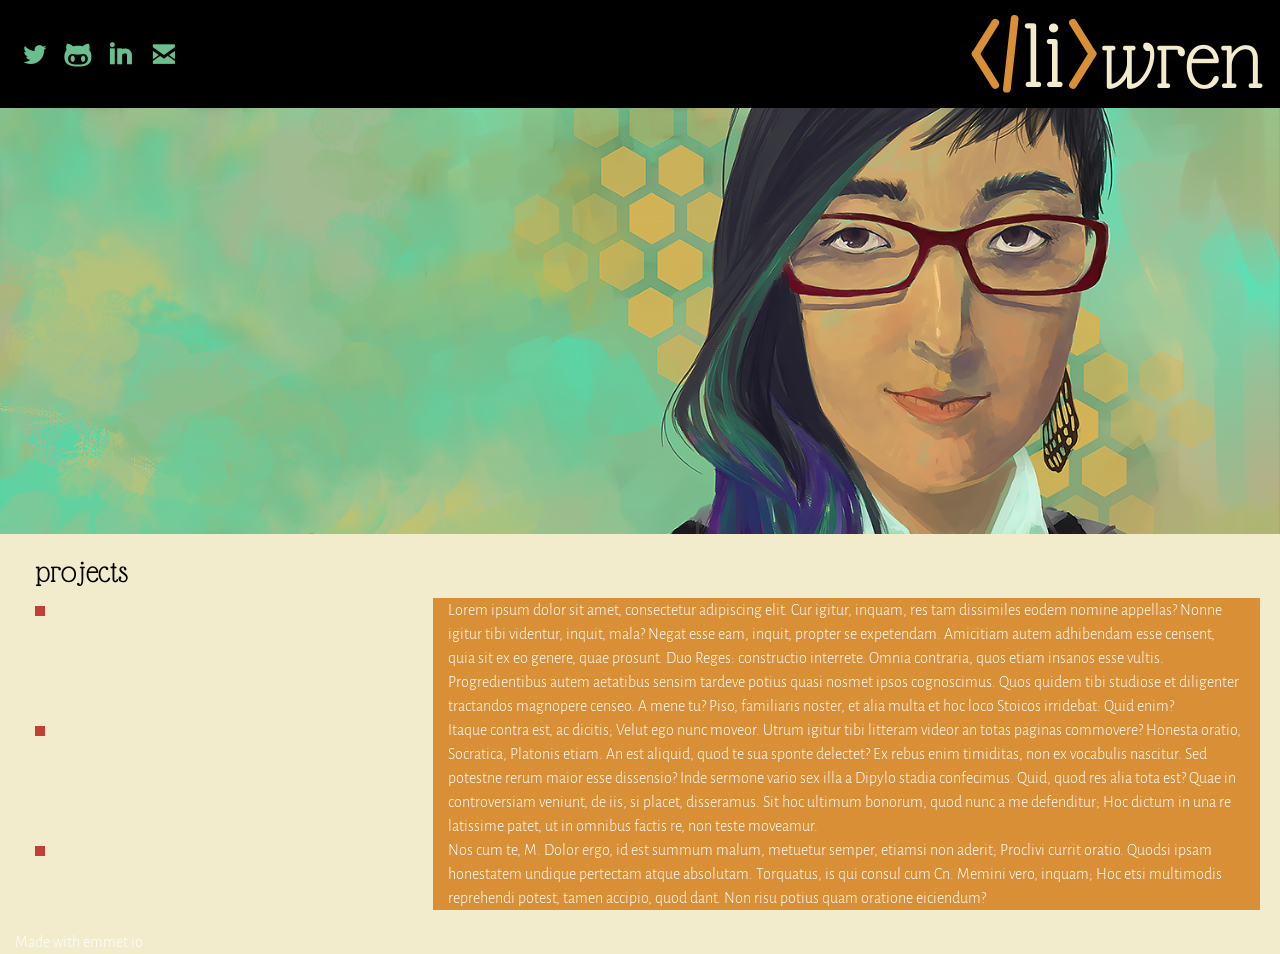
==== src/index.html @ f39a9ff0 "trying http/https fix" ====
<!DOCTYPE html>
<svg class="defs-only" xmlns="http://www.w3.org/2000/svg">
  <symbol id="svg-logo" width="170" height="100" xmlns="http://www.w3.org/2000/svg">
    <g class="logo-bracket bracket-left">
      <line x1="35" x2="10" y1="10" y2="50" />
      <line x1="10" x2="35" y1="50" y2="90" />
    </g>
      <line x1="60" x2="50" y1="5" y2="95" />
      <text x="70" y="93">li</text>
    <g class="logo-bracket bracket-right" x="20">
      <line x1="135" x2="160" y1="10" y2="50" />
      <line x1="160" x2="135" y1="50" y2="90" />
    </g>
  </symbol>
  <symbol id="svg-text" width="240" height="100">
    <text x="0" y="93">wren</text>
  </symbol>
</svg>

<html lang="en">
<head>
  <meta charset="UTF-8">
  <meta name="viewport" content="width=device-width, initial-scale=1.0">
  <meta http-equiv="X-UA-Compatible" content="ie=edge">
  <link rel="icon" type="image/png" href="./assets/favicon32.png" />
  <link href='//fonts.googleapis.com/css?family=Alegreya+Sans:300|Crushed|Glass+Antiqua' rel='stylesheet' type='text/css'>
  <link rel="stylesheet" href="//d1azc1qln24ryf.cloudfront.net/114779/Socicon/style-cf.css?c2sn1i">
  <link rel="stylesheet" href="assets/bootstrap/css/bootstrap.min.css">
  <link rel="stylesheet" href="assets/css/main.css">
  <link rel="stylesheet" href="assets/font/monosocialiconsfont.css">
  <title>Portfolio</title>
</head>
<body class="container-fluid">
  <header class="row d-flex flex-row-reverse align-items-center">
    <div class="logo col-3 col-sm-4 d-flex justify-content-end align-items-baseline">
      <svg viewBox="0 0 170 100" class="col-sm-4">
        <use xlink:href="#svg-logo">
      </svg>
      <svg viewBox="0 0 240 100" class="col-sm-5 hidden-xs-down">
        <use xlink:href="#svg-text">
      </svg>
    </div>
    <div class="interaction-icons col-9 col-sm-8">
      <span class="symbol"><a href="http://twitter.com/wrenishly">twitterbird</a></span>
      <span class="symbol"><a href="http://github.com/endlist">githubalt</a></span>
      <span class="symbol"><a href="https://www.linkedin.com/in/endlist">linkedin</a></span>
      <span class="symbol"><a href="mailto:self&#64;endlist&#46;io">email</a></span>
    </div>
    <picture>
      <source
        media="(min-width: 720px)"
        srcset="assets/portrait.png"
        />
      <img src="assets/20170305-twitter-header.png" class="img-fluid" alt="">
    </picture>
  </header>
  <section class="content">
    <h2 class="text-lowercase">Projects</h2>
    <article class="project row">
      <picture class="col">
        <img src="https://unsplash.it/300/200?image=977" class="img-fluid" alt="">
      </picture>
      <div class="col-8">
        <title>
          <h3>Appify</h3>
        </title>
        <caption>Lorem ipsum dolor sit amet, consectetur adipiscing elit. Cur igitur, inquam, res tam dissimiles eodem nomine appellas? Nonne igitur tibi videntur, inquit, mala? Negat esse eam, inquit, propter se expetendam. Amicitiam autem adhibendam esse censent, quia sit ex eo genere, quae prosunt. Duo Reges: constructio interrete. Omnia contraria, quos etiam insanos esse vultis. Progredientibus autem aetatibus sensim tardeve potius quasi nosmet ipsos cognoscimus. Quos quidem tibi studiose et diligenter tractandos magnopere censeo. A mene tu? Piso, familiaris noster, et alia multa et hoc loco Stoicos irridebat: Quid enim?</caption>
      </col>
    </article>
    <article class="project row">
      <picture class="col">
        <img src="https://unsplash.it/300/200?image=998" class="img-fluid" alt="">
      </picture>
      <div class="col-8">
        <title>
          <h3>Sunflower</h3>
        </title>
        <caption>Itaque contra est, ac dicitis; Velut ego nunc moveor. Utrum igitur tibi litteram videor an totas paginas commovere? Honesta oratio, Socratica, Platonis etiam. An est aliquid, quod te sua sponte delectet? Ex rebus enim timiditas, non ex vocabulis nascitur. Sed potestne rerum maior esse dissensio? Inde sermone vario sex illa a Dipylo stadia confecimus. Quid, quod res alia tota est? Quae in controversiam veniunt, de iis, si placet, disseramus. Sit hoc ultimum bonorum, quod nunc a me defenditur; Hoc dictum in una re latissime patet, ut in omnibus factis re, non teste moveamur.</caption>
      </div>
    </article>
    <article class="project row">
      <picture class="col">
        <img src="https://unsplash.it/300/200?image=1053" class="img-fluid" alt="">
      </picture>
      <div class="col-8">
        <title>
          <h3>Bokeh</h3>
        </title>
        <caption>Nos cum te, M. Dolor ergo, id est summum malum, metuetur semper, etiamsi non aderit; Proclivi currit oratio. Quodsi ipsam honestatem undique pertectam atque absolutam. Torquatus, is qui consul cum Cn. Memini vero, inquam; Hoc etsi multimodis reprehendi potest, tamen accipio, quod dant. Non risu potius quam oratione eiciendum?</caption>
      </div>
    </article>
  </section>
  <footer>Made with emmet.io</footer>
</body>
</html>
---- src/assets/css/main.css ----
.symbol {
  font-size:3em;
}

body {
  font-family: 'Alegreya Sans', sans-serif;
  font-weight: 300;
  background: #F2ECCD;
  color: #fff;
}
h1,h2,h3,h4,h5 {
  color: #000;
  font-family: 'Glass Antiqua', cursive;
}
header {
  background: #000;
}
.logo {
  /* background: #BF4135; */
  padding: 15px;
}
.logo svg {
  padding: 0;
}

col:last-of-type,
col-*:last-of-type {
  padding-right: 0;
}

a {
  text-decoration: none;
  color: #69BF8E;
  cursor: pointer;
}
a:active {
  text-decoration: none;
}
a:focus {
  text-decoration: none;
}
a:visited {
  text-decoration: none;
}
a:hover {
  text-decoration: none;
}

.content {
  padding: 20px;
}

.project div {
  background: #d88f36;
}

.project img {
  border: 5px solid #BF4135;
}

/* LOGO */
svg {
  max-height: 100%;
  height: 100%;
  width: 100%;
  max-width: 100%;
}
svg.defs-only {
  display: block;
  position: absolute;
  height: 0;
  width: 0;
  margin: 0;
  padding: 0;
  border: none;
  overflow: hidden;
}
line {
  stroke: #D88F36;
  stroke-width: 10;
  stroke-linecap: round;
}
/* .logo-bracket line { */
/*   stroke-opacity: .5; */
/* } */
text {
  font-size: 8em;
  font-family: 'Glass Antiqua', sans-serif;
  fill: #F2ECCD;
}
/* END LOGO */
---- src/assets/font/monosocialiconsfont.css ----
@font-face {
    font-family: 'Mono Social Icons Font';
    src: url('MonoSocialIconsFont-1.10.eot');
    src: url('MonoSocialIconsFont-1.10.eot?#iefix') format('embedded-opentype'),
         url('MonoSocialIconsFont-1.10.woff') format('woff'),
         url('MonoSocialIconsFont-1.10.ttf') format('truetype'),
         url('MonoSocialIconsFont-1.10.svg#MonoSocialIconsFont') format('svg');
    src: url('MonoSocialIconsFont-1.10.ttf') format('truetype');
    font-weight: normal;
    font-style: normal;
}

.symbol, a.symbol:before {
    font-family: 'Mono Social Icons Font';
    -webkit-text-rendering: optimizeLegibility;
    -moz-text-rendering: optimizeLegibility;
    -ms-text-rendering: optimizeLegibility;
    -o-text-rendering: optimizeLegibility;
    text-rendering: optimizeLegibility;
    -webkit-font-smoothing: antialiased;
    -moz-font-smoothing: antialiased;
    -ms-font-smoothing: antialiased;
    -o-font-smoothing: antialiased;
    font-smoothing: antialiased;
}

a.symbol:before {
    content: attr(title);
    margin-right: 0.3em;
    font-size: 130%;
}

a.symbol {
    background: #9f9f9f;
    padding: 7px 5px 3px 5px;
    color: white;
    text-decoration: none;
}
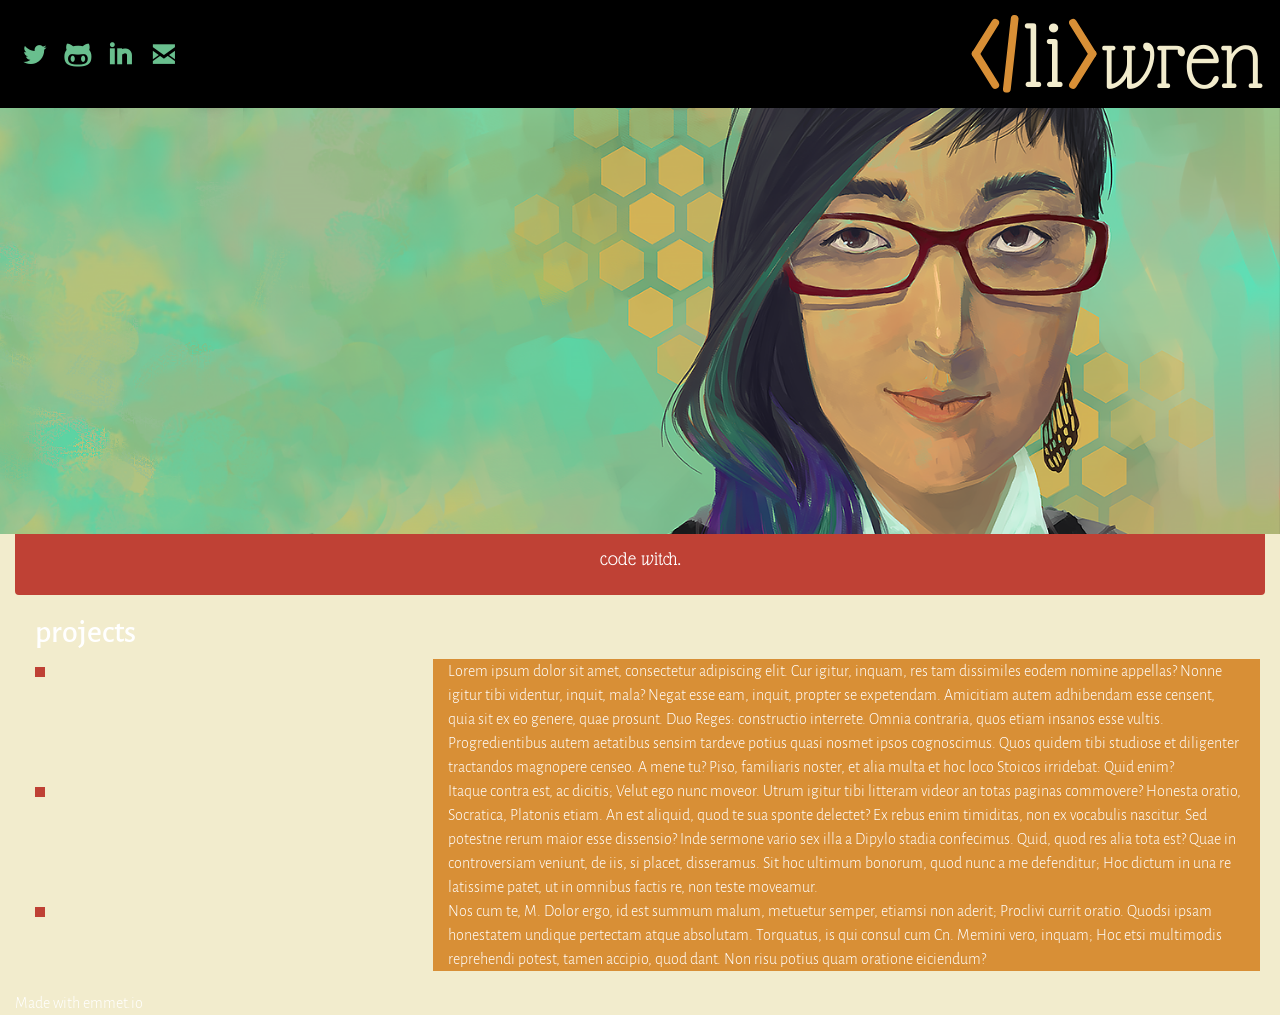
==== commit 5e228dca: "update header image for more browser support; adding subheader" ====
--- a/src/index.html
+++ b/src/index.html
@@ -22,12 +22,11 @@
   <meta charset="UTF-8">
   <meta name="viewport" content="width=device-width, initial-scale=1.0">
   <meta http-equiv="X-UA-Compatible" content="ie=edge">
-  <link rel="icon" type="image/png" href="./assets/favicon32.png" />
-  <link href='//fonts.googleapis.com/css?family=Alegreya+Sans:300|Crushed|Glass+Antiqua' rel='stylesheet' type='text/css'>
-  <link rel="stylesheet" href="//d1azc1qln24ryf.cloudfront.net/114779/Socicon/style-cf.css?c2sn1i">
+  <link rel="icon" type="image/png" href="assets/favicon32.png" />
+  <link href='https://fonts.googleapis.com/css?family=Alegreya+Sans:300|Crushed|Glass+Antiqua' rel='stylesheet' type='text/css'>
+  <link rel="stylesheet" href="assets/font/monosocialiconsfont.css">
   <link rel="stylesheet" href="assets/bootstrap/css/bootstrap.min.css">
   <link rel="stylesheet" href="assets/css/main.css">
-  <link rel="stylesheet" href="assets/font/monosocialiconsfont.css">
   <title>Portfolio</title>
 </head>
 <body class="container-fluid">
@@ -48,12 +47,19 @@
     </div>
     <picture>
       <source
+        media="(min-width: 1290px)"
+        srcset="assets/portrait.png"
+        />
+      <source
         media="(min-width: 720px)"
-        srcset="assets/portrait.png"
+        srcset="assets/portrait720.png"
         />
       <img src="assets/20170305-twitter-header.png" class="img-fluid" alt="">
     </picture>
   </header>
+  <section class="intro text-center rounded-bottom">
+    <p class="font-glass-antiqua">code witch.</p>
+  </section>
   <section class="content">
     <h2 class="text-lowercase">Projects</h2>
     <article class="project row">
--- a/src/assets/css/main.css
+++ b/src/assets/css/main.css
@@ -1,31 +1,14 @@
-.symbol {
-  font-size:3em;
-}
-
 body {
   font-family: 'Alegreya Sans', sans-serif;
   font-weight: 300;
   background: #F2ECCD;
   color: #fff;
 }
-h1,h2,h3,h4,h5 {
+h3 {
   color: #000;
+}
+.font-glass-antiqua {
   font-family: 'Glass Antiqua', cursive;
-}
-header {
-  background: #000;
-}
-.logo {
-  /* background: #BF4135; */
-  padding: 15px;
-}
-.logo svg {
-  padding: 0;
-}
-
-col:last-of-type,
-col-*:last-of-type {
-  padding-right: 0;
 }
 
 a {
@@ -37,13 +20,38 @@
   text-decoration: none;
 }
 a:focus {
+  color: #BF4135;
   text-decoration: none;
 }
 a:visited {
   text-decoration: none;
 }
 a:hover {
+  color: #BF4135;
   text-decoration: none;
+}
+
+.symbol {
+  font-size:3em;
+}
+
+header
+{
+  background: #000;
+}
+
+.logo {
+  /* background: #BF4135; */
+  padding: 15px;
+}
+.logo svg {
+  padding: 0;
+}
+
+.intro {
+  background: #bf4135;
+  padding: 10px 10px 5px;
+  font-size: 1.25em;
 }
 
 .content {
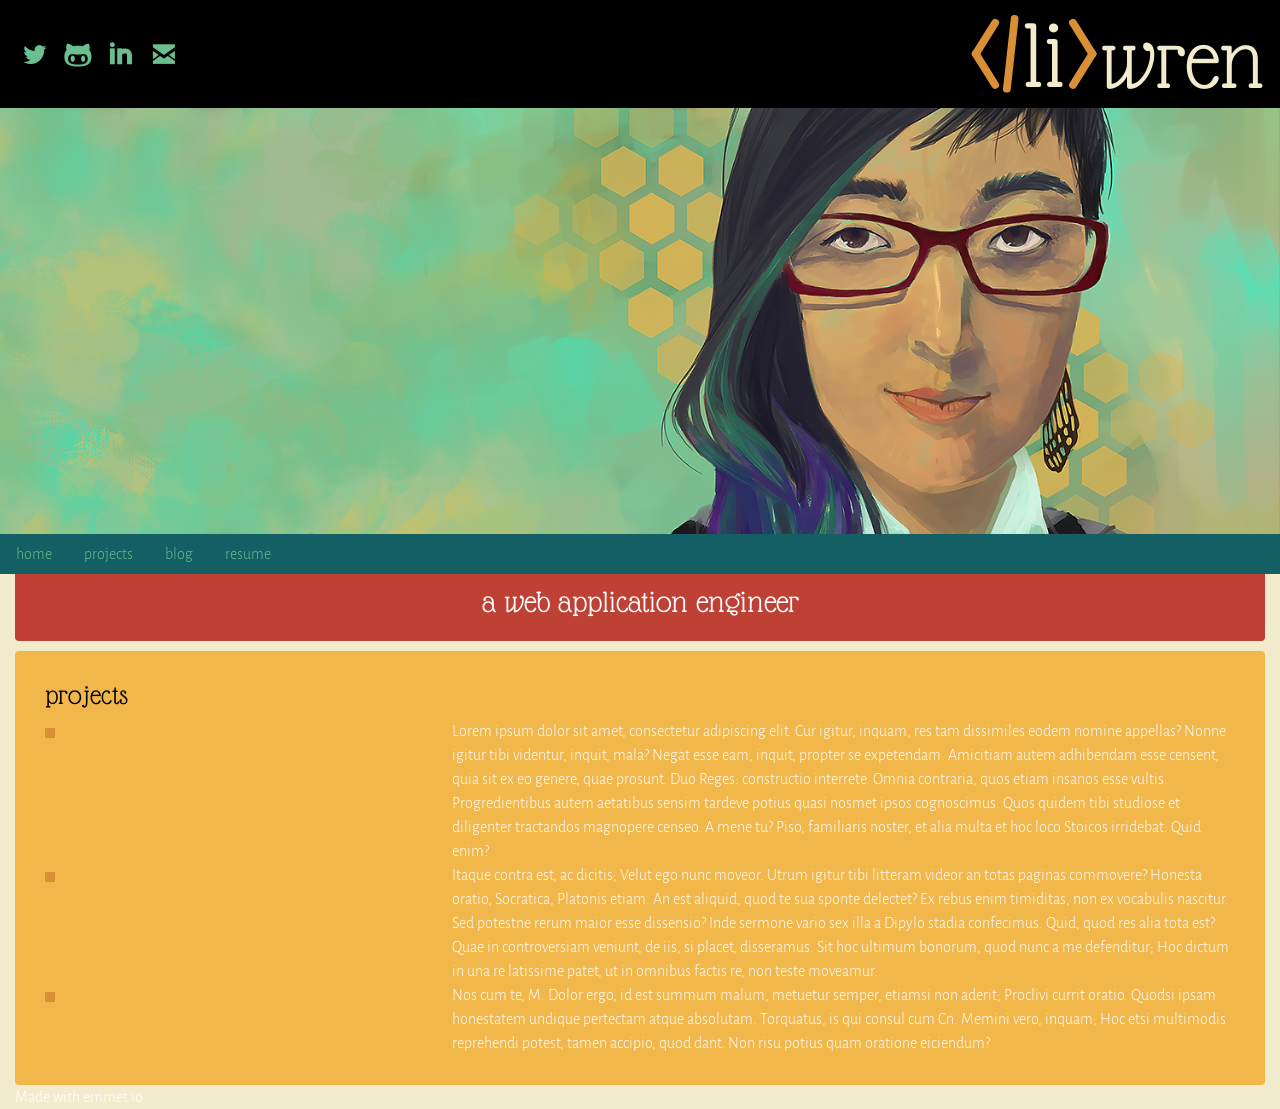
==== commit 4fb3bd5b: "add navbar, color adjustments" ====
--- a/src/index.html
+++ b/src/index.html
@@ -57,11 +57,19 @@
       <img src="assets/20170305-twitter-header.png" class="img-fluid" alt="">
     </picture>
   </header>
+  <nav class="row nav">
+        <a href="#" class="nav-link active">home</a>
+        <a href="#projects" class="nav-link">projects</a>
+        <a href="/blog" class="nav-link">blog</a>
+        <a href="/resume" class="nav-link">resume</a>
+  </nav>
   <section class="intro text-center rounded-bottom">
-    <p class="font-glass-antiqua">code witch.</p>
+    <h2 class="font-glass-antiqua text-lowercase">A Web Application Engineer</h2>
+    <p></p>
   </section>
-  <section class="content">
-    <h2 class="text-lowercase">Projects</h2>
+  <section class="content rounded">
+    <a name="projects"></a>
+    <h3 class="font-glass-antiqua text-lowercase">Projects</h3>
     <article class="project row">
       <picture class="col">
         <img src="https://unsplash.it/300/200?image=977" class="img-fluid" alt="">
--- a/src/assets/css/main.css
+++ b/src/assets/css/main.css
@@ -40,6 +40,10 @@
   background: #000;
 }
 
+nav {
+  background: #135f64;
+}
+
 .logo {
   /* background: #BF4135; */
   padding: 15px;
@@ -51,19 +55,16 @@
 .intro {
   background: #bf4135;
   padding: 10px 10px 5px;
-  font-size: 1.25em;
 }
 
 .content {
-  padding: 20px;
-}
-
-.project div {
-  background: #d88f36;
+  margin-top: 10px;
+  padding: 30px;
+  background: #F2B74B;
 }
 
 .project img {
-  border: 5px solid #BF4135;
+  border: 5px solid #D88F36;
 }
 
 /* LOGO */
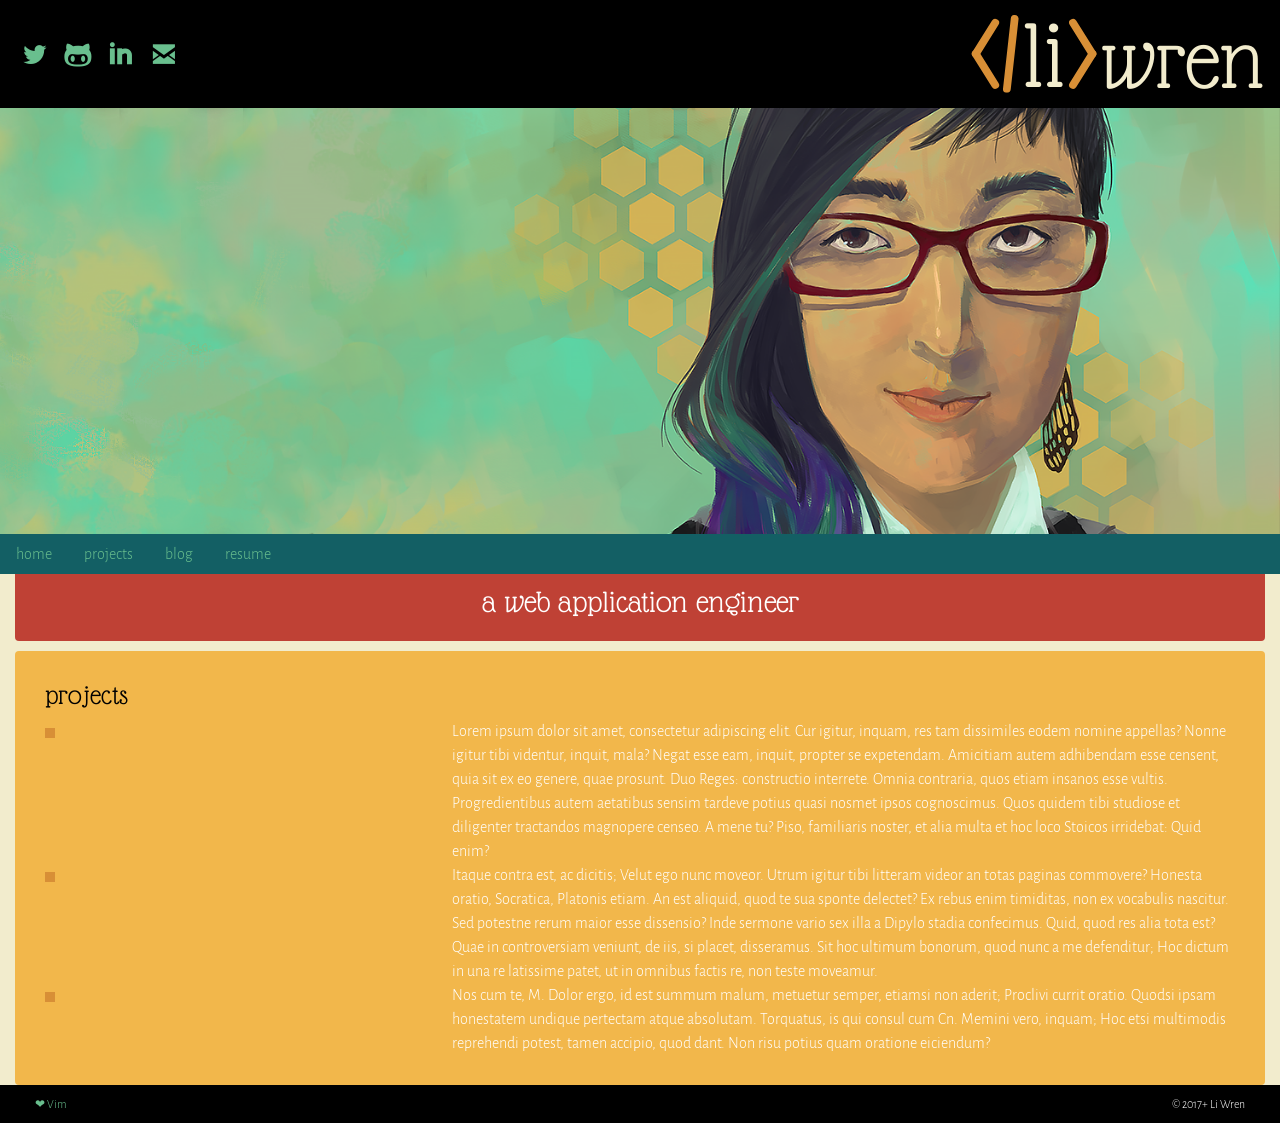
==== commit 9197013a: "sticky nav; footer" ====
--- a/src/index.html
+++ b/src/index.html
@@ -57,7 +57,7 @@
       <img src="assets/20170305-twitter-header.png" class="img-fluid" alt="">
     </picture>
   </header>
-  <nav class="row nav">
+  <nav class="row nav sticky-top">
         <a href="#" class="nav-link active">home</a>
         <a href="#projects" class="nav-link">projects</a>
         <a href="/blog" class="nav-link">blog</a>
@@ -104,6 +104,9 @@
       </div>
     </article>
   </section>
-  <footer>Made with emmet.io</footer>
+  <footer class="row">
+    <span class="col-8"><a href="http://www.vim.org/">&#10084; Vim</a></span>
+    <span class="col-4 text-right">&copy; 2017+ Li Wren</span>
+  </footer>
 </body>
 </html>
--- a/src/assets/css/main.css
+++ b/src/assets/css/main.css
@@ -35,9 +35,15 @@
   font-size:3em;
 }
 
-header
+header,
+footer
 {
   background: #000;
+}
+
+footer {
+  padding: 10px 20px;
+  font-size: .75em;
 }
 
 nav {
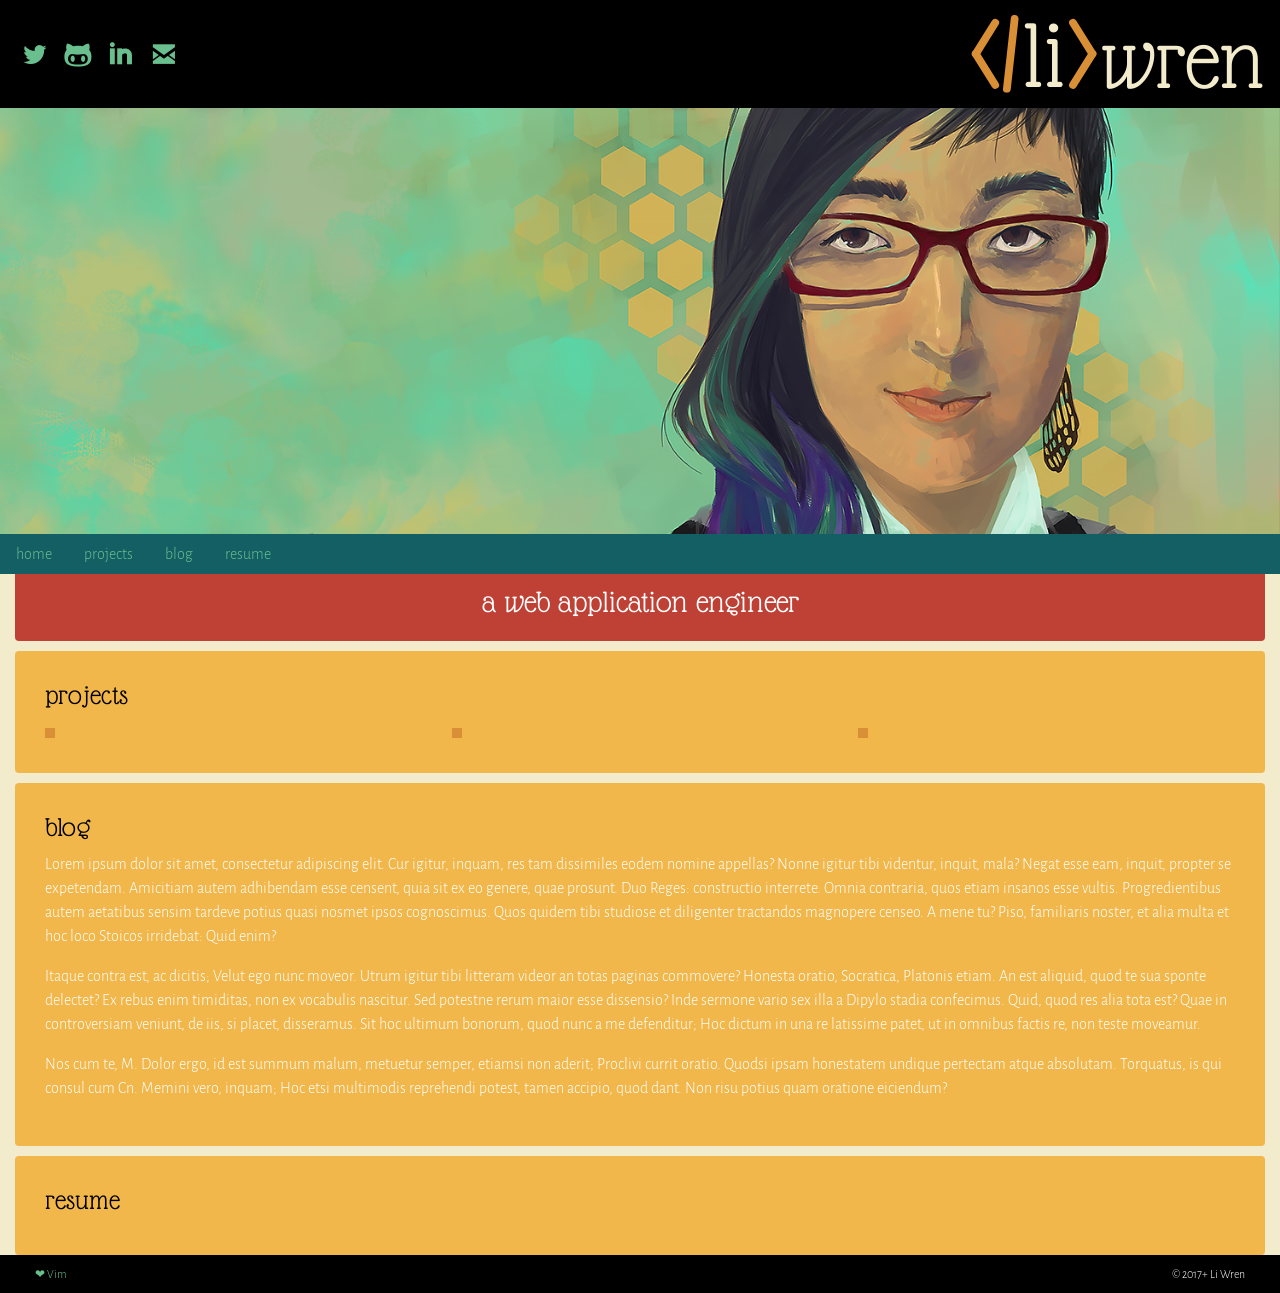
==== commit 5dc83733: "additional sections" ====
--- a/src/index.html
+++ b/src/index.html
@@ -27,7 +27,7 @@
   <link rel="stylesheet" href="assets/font/monosocialiconsfont.css">
   <link rel="stylesheet" href="assets/bootstrap/css/bootstrap.min.css">
   <link rel="stylesheet" href="assets/css/main.css">
-  <title>Portfolio</title>
+  <title>Li Wren » Web App Engineer</title>
 </head>
 <body class="container-fluid">
   <header class="row d-flex flex-row-reverse align-items-center">
@@ -60,49 +60,44 @@
   <nav class="row nav sticky-top">
         <a href="#" class="nav-link active">home</a>
         <a href="#projects" class="nav-link">projects</a>
-        <a href="/blog" class="nav-link">blog</a>
-        <a href="/resume" class="nav-link">resume</a>
+        <a href="#blog" class="nav-link">blog</a>
+        <a href="#resume" class="nav-link">resume</a>
   </nav>
   <section class="intro text-center rounded-bottom">
     <h2 class="font-glass-antiqua text-lowercase">A Web Application Engineer</h2>
     <p></p>
   </section>
-  <section class="content rounded">
+  <section class="projects rounded">
     <a name="projects"></a>
     <h3 class="font-glass-antiqua text-lowercase">Projects</h3>
-    <article class="project row">
-      <picture class="col">
-        <img src="https://unsplash.it/300/200?image=977" class="img-fluid" alt="">
-      </picture>
-      <div class="col-8">
-        <title>
-          <h3>Appify</h3>
-        </title>
-        <caption>Lorem ipsum dolor sit amet, consectetur adipiscing elit. Cur igitur, inquam, res tam dissimiles eodem nomine appellas? Nonne igitur tibi videntur, inquit, mala? Negat esse eam, inquit, propter se expetendam. Amicitiam autem adhibendam esse censent, quia sit ex eo genere, quae prosunt. Duo Reges: constructio interrete. Omnia contraria, quos etiam insanos esse vultis. Progredientibus autem aetatibus sensim tardeve potius quasi nosmet ipsos cognoscimus. Quos quidem tibi studiose et diligenter tractandos magnopere censeo. A mene tu? Piso, familiaris noster, et alia multa et hoc loco Stoicos irridebat: Quid enim?</caption>
-      </col>
-    </article>
-    <article class="project row">
-      <picture class="col">
-        <img src="https://unsplash.it/300/200?image=998" class="img-fluid" alt="">
-      </picture>
-      <div class="col-8">
-        <title>
-          <h3>Sunflower</h3>
-        </title>
-        <caption>Itaque contra est, ac dicitis; Velut ego nunc moveor. Utrum igitur tibi litteram videor an totas paginas commovere? Honesta oratio, Socratica, Platonis etiam. An est aliquid, quod te sua sponte delectet? Ex rebus enim timiditas, non ex vocabulis nascitur. Sed potestne rerum maior esse dissensio? Inde sermone vario sex illa a Dipylo stadia confecimus. Quid, quod res alia tota est? Quae in controversiam veniunt, de iis, si placet, disseramus. Sit hoc ultimum bonorum, quod nunc a me defenditur; Hoc dictum in una re latissime patet, ut in omnibus factis re, non teste moveamur.</caption>
-      </div>
-    </article>
-    <article class="project row">
-      <picture class="col">
-        <img src="https://unsplash.it/300/200?image=1053" class="img-fluid" alt="">
-      </picture>
-      <div class="col-8">
-        <title>
-          <h3>Bokeh</h3>
-        </title>
-        <caption>Nos cum te, M. Dolor ergo, id est summum malum, metuetur semper, etiamsi non aderit; Proclivi currit oratio. Quodsi ipsam honestatem undique pertectam atque absolutam. Torquatus, is qui consul cum Cn. Memini vero, inquam; Hoc etsi multimodis reprehendi potest, tamen accipio, quod dant. Non risu potius quam oratione eiciendum?</caption>
-      </div>
-    </article>
+    <div class="row">
+      <article class="project col-4">
+        <picture>
+          <img src="https://unsplash.it/300/200?image=977" class="img-fluid" alt="">
+        </picture>
+      </article>
+      <article class="project col-4">
+        <picture>
+          <img src="https://unsplash.it/300/200?image=998" class="img-fluid" alt="">
+        </picture>
+      </article>
+      <article class="project col-4">
+        <picture>
+          <img src="https://unsplash.it/300/200?image=1053" class="img-fluid" alt="">
+        </picture>
+      </article>
+    </div>
+  </section>
+  <section class="blog rounded">
+    <a name="blog"></a>
+    <h3 class="font-glass-antiqua text-lowercase">Blog</h3>
+        <p>Lorem ipsum dolor sit amet, consectetur adipiscing elit. Cur igitur, inquam, res tam dissimiles eodem nomine appellas? Nonne igitur tibi videntur, inquit, mala? Negat esse eam, inquit, propter se expetendam. Amicitiam autem adhibendam esse censent, quia sit ex eo genere, quae prosunt. Duo Reges: constructio interrete. Omnia contraria, quos etiam insanos esse vultis. Progredientibus autem aetatibus sensim tardeve potius quasi nosmet ipsos cognoscimus. Quos quidem tibi studiose et diligenter tractandos magnopere censeo. A mene tu? Piso, familiaris noster, et alia multa et hoc loco Stoicos irridebat: Quid enim?</p>
+        <p>Itaque contra est, ac dicitis; Velut ego nunc moveor. Utrum igitur tibi litteram videor an totas paginas commovere? Honesta oratio, Socratica, Platonis etiam. An est aliquid, quod te sua sponte delectet? Ex rebus enim timiditas, non ex vocabulis nascitur. Sed potestne rerum maior esse dissensio? Inde sermone vario sex illa a Dipylo stadia confecimus. Quid, quod res alia tota est? Quae in controversiam veniunt, de iis, si placet, disseramus. Sit hoc ultimum bonorum, quod nunc a me defenditur; Hoc dictum in una re latissime patet, ut in omnibus factis re, non teste moveamur.</p>
+        <p>Nos cum te, M. Dolor ergo, id est summum malum, metuetur semper, etiamsi non aderit; Proclivi currit oratio. Quodsi ipsam honestatem undique pertectam atque absolutam. Torquatus, is qui consul cum Cn. Memini vero, inquam; Hoc etsi multimodis reprehendi potest, tamen accipio, quod dant. Non risu potius quam oratione eiciendum?</p>
+  </section>
+  <section class="resume rounded">
+    <a name="resume"></a>
+    <h3 class="font-glass-antiqua text-lowercase">Resume</h3>
   </section>
   <footer class="row">
     <span class="col-8"><a href="http://www.vim.org/">&#10084; Vim</a></span>
--- a/src/assets/css/main.css
+++ b/src/assets/css/main.css
@@ -59,11 +59,12 @@
 }
 
 .intro {
+  margin-top: 0;
   background: #bf4135;
   padding: 10px 10px 5px;
 }
 
-.content {
+section {
   margin-top: 10px;
   padding: 30px;
   background: #F2B74B;
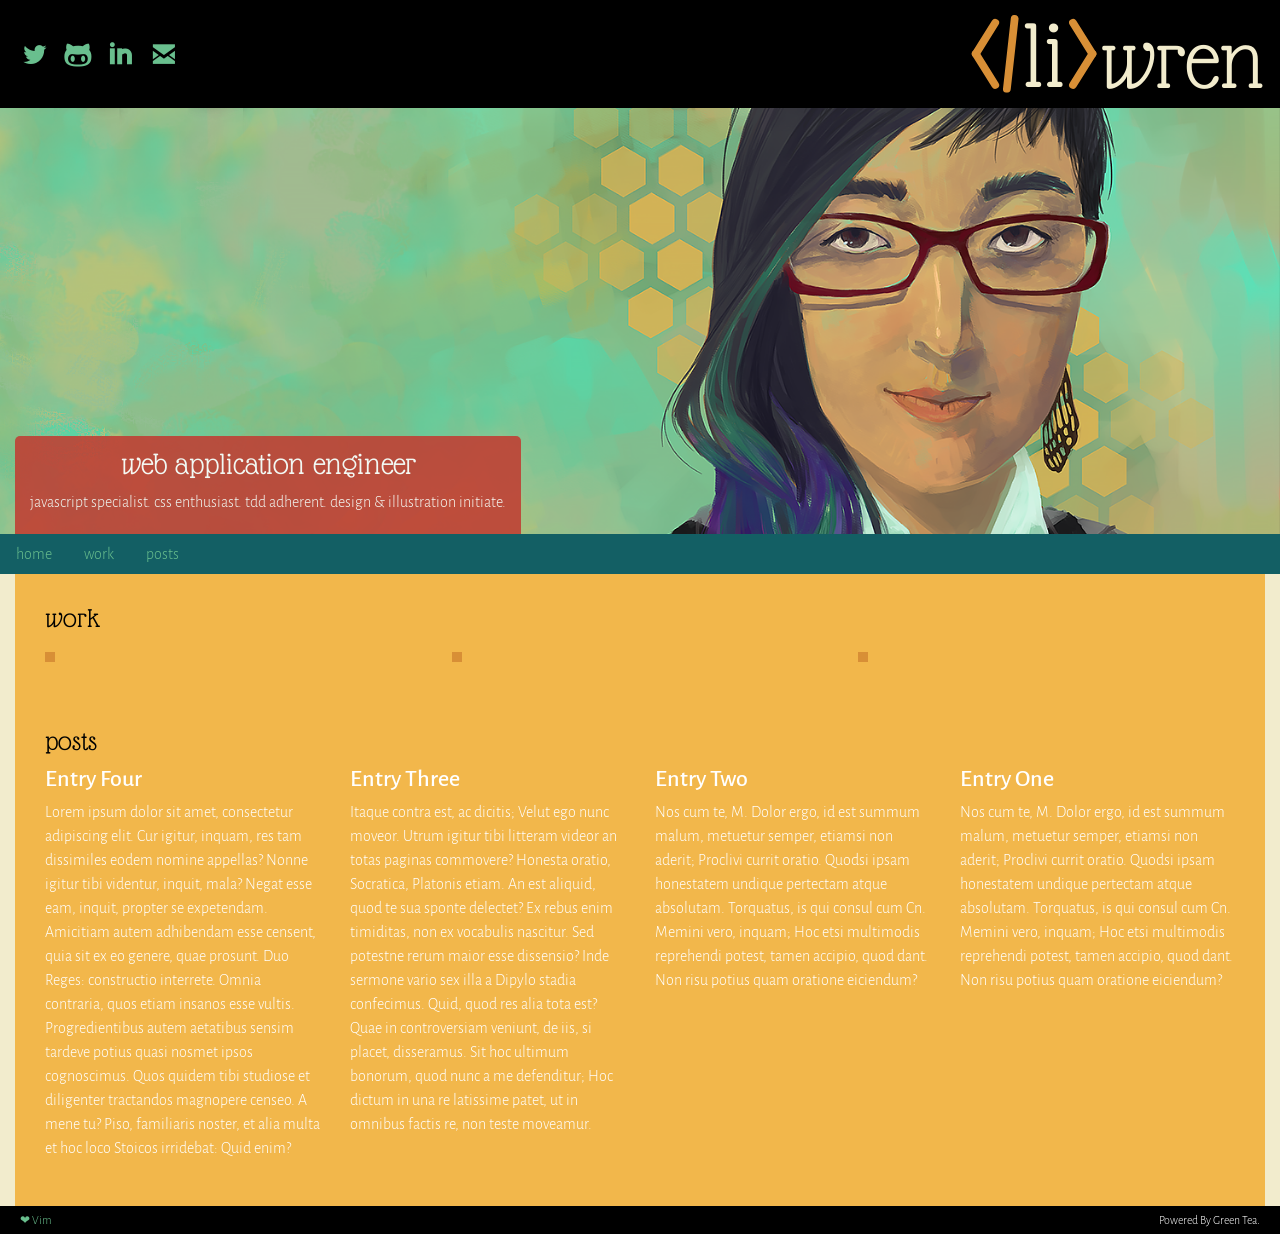
==== commit 64555fca: "adjust intro for responsive; fix project images for responsive; add dummy posts" ====
--- a/src/index.html
+++ b/src/index.html
@@ -59,49 +59,94 @@
   </header>
   <nav class="row nav sticky-top">
         <a href="#" class="nav-link active">home</a>
-        <a href="#projects" class="nav-link">projects</a>
-        <a href="#blog" class="nav-link">blog</a>
-        <a href="#resume" class="nav-link">resume</a>
+        <a href="#work" class="nav-link">work</a>
+        <a href="#posts" class="nav-link">posts</a>
   </nav>
   <section class="intro text-center rounded-bottom">
-    <h2 class="font-glass-antiqua text-lowercase">A Web Application Engineer</h2>
-    <p></p>
+    <h2 class="font-glass-antiqua text-lowercase">Web Application Engineer</h2>
+    <p class="text-lowercase">JavaScript Specialist.  CSS Enthusiast.  TDD Adherent.  Design & Illustration Initiate.</p>
   </section>
-  <section class="projects rounded">
-    <a name="projects"></a>
-    <h3 class="font-glass-antiqua text-lowercase">Projects</h3>
+
+  <a name="work"></a>
+  <section class="work">
+    <h3 class="font-glass-antiqua text-lowercase">Work</h3>
     <div class="row">
-      <article class="project col-4">
+      <article class="project col-sm-4">
         <picture>
-          <img src="https://unsplash.it/300/200?image=977" class="img-fluid" alt="">
+          <source
+            media="(min-width: 3000px)"
+            srcset="https://unsplash.it/1700/900?image=977"
+            />
+          <source
+            media="(min-width: 1500px)"
+            srcset="https://unsplash.it/1000/600?image=977"
+            />
+          <img src="https://unsplash.it/500/300?image=977" class="img-fluid" alt="">
         </picture>
       </article>
-      <article class="project col-4">
+      <article class="project col-sm-4">
         <picture>
-          <img src="https://unsplash.it/300/200?image=998" class="img-fluid" alt="">
+          <source
+            media="(min-width: 3000px)"
+            srcset="https://unsplash.it/1700/900?image=975"
+            />
+          <source
+            media="(min-width: 1500px)"
+            srcset="https://unsplash.it/1000/600?image=975"
+            />
+          <img src="https://unsplash.it/500/300?image=975" class="img-fluid" alt="">
         </picture>
       </article>
-      <article class="project col-4">
+      <article class="project col-sm-4">
         <picture>
-          <img src="https://unsplash.it/300/200?image=1053" class="img-fluid" alt="">
+          <source
+            media="(min-width: 3000px)"
+            srcset="https://unsplash.it/1700/900?image=976"
+            />
+          <source
+            media="(min-width: 1500px)"
+            srcset="https://unsplash.it/1000/600?image=976"
+            />
+          <img src="https://unsplash.it/500/300?image=976" class="img-fluid" alt="">
         </picture>
       </article>
     </div>
   </section>
-  <section class="blog rounded">
-    <a name="blog"></a>
-    <h3 class="font-glass-antiqua text-lowercase">Blog</h3>
-        <p>Lorem ipsum dolor sit amet, consectetur adipiscing elit. Cur igitur, inquam, res tam dissimiles eodem nomine appellas? Nonne igitur tibi videntur, inquit, mala? Negat esse eam, inquit, propter se expetendam. Amicitiam autem adhibendam esse censent, quia sit ex eo genere, quae prosunt. Duo Reges: constructio interrete. Omnia contraria, quos etiam insanos esse vultis. Progredientibus autem aetatibus sensim tardeve potius quasi nosmet ipsos cognoscimus. Quos quidem tibi studiose et diligenter tractandos magnopere censeo. A mene tu? Piso, familiaris noster, et alia multa et hoc loco Stoicos irridebat: Quid enim?</p>
-        <p>Itaque contra est, ac dicitis; Velut ego nunc moveor. Utrum igitur tibi litteram videor an totas paginas commovere? Honesta oratio, Socratica, Platonis etiam. An est aliquid, quod te sua sponte delectet? Ex rebus enim timiditas, non ex vocabulis nascitur. Sed potestne rerum maior esse dissensio? Inde sermone vario sex illa a Dipylo stadia confecimus. Quid, quod res alia tota est? Quae in controversiam veniunt, de iis, si placet, disseramus. Sit hoc ultimum bonorum, quod nunc a me defenditur; Hoc dictum in una re latissime patet, ut in omnibus factis re, non teste moveamur.</p>
-        <p>Nos cum te, M. Dolor ergo, id est summum malum, metuetur semper, etiamsi non aderit; Proclivi currit oratio. Quodsi ipsam honestatem undique pertectam atque absolutam. Torquatus, is qui consul cum Cn. Memini vero, inquam; Hoc etsi multimodis reprehendi potest, tamen accipio, quod dant. Non risu potius quam oratione eiciendum?</p>
+
+  <a name="posts"></a>
+  <section class="posts">
+    <h3 class="font-glass-antiqua text-lowercase">Posts</h3>
+    <div class="entries row">
+      <div class="entry col-md-3">
+        <h4>Entry Four</h4>
+        <div class="entry-content">
+          <p>Lorem ipsum dolor sit amet, consectetur adipiscing elit. Cur igitur, inquam, res tam dissimiles eodem nomine appellas? Nonne igitur tibi videntur, inquit, mala? Negat esse eam, inquit, propter se expetendam. Amicitiam autem adhibendam esse censent, quia sit ex eo genere, quae prosunt. Duo Reges: constructio interrete. Omnia contraria, quos etiam insanos esse vultis. Progredientibus autem aetatibus sensim tardeve potius quasi nosmet ipsos cognoscimus. Quos quidem tibi studiose et diligenter tractandos magnopere censeo. A mene tu? Piso, familiaris noster, et alia multa et hoc loco Stoicos irridebat: Quid enim?</p>
+        </div>
+      </div>
+      <div class="entry col-md-3">
+        <h4>Entry Three</h4>
+        <div class="entry-content">
+          <p>Itaque contra est, ac dicitis; Velut ego nunc moveor. Utrum igitur tibi litteram videor an totas paginas commovere? Honesta oratio, Socratica, Platonis etiam. An est aliquid, quod te sua sponte delectet? Ex rebus enim timiditas, non ex vocabulis nascitur. Sed potestne rerum maior esse dissensio? Inde sermone vario sex illa a Dipylo stadia confecimus. Quid, quod res alia tota est? Quae in controversiam veniunt, de iis, si placet, disseramus. Sit hoc ultimum bonorum, quod nunc a me defenditur; Hoc dictum in una re latissime patet, ut in omnibus factis re, non teste moveamur.</p>
+        </div>
+      </div>
+      <div class="entry col-md-3">
+        <h4>Entry Two</h4>
+        <div class="entry-content">
+          <p>Nos cum te, M. Dolor ergo, id est summum malum, metuetur semper, etiamsi non aderit; Proclivi currit oratio. Quodsi ipsam honestatem undique pertectam atque absolutam. Torquatus, is qui consul cum Cn. Memini vero, inquam; Hoc etsi multimodis reprehendi potest, tamen accipio, quod dant. Non risu potius quam oratione eiciendum?</p>
+        </div>
+      </div>
+      <div class="entry col-md-3">
+        <h4>Entry One</h4>
+        <div class="entry-content">
+          <p>Nos cum te, M. Dolor ergo, id est summum malum, metuetur semper, etiamsi non aderit; Proclivi currit oratio. Quodsi ipsam honestatem undique pertectam atque absolutam. Torquatus, is qui consul cum Cn. Memini vero, inquam; Hoc etsi multimodis reprehendi potest, tamen accipio, quod dant. Non risu potius quam oratione eiciendum?</p>
+        </div>
+      </div>
+    </div>
   </section>
-  <section class="resume rounded">
-    <a name="resume"></a>
-    <h3 class="font-glass-antiqua text-lowercase">Resume</h3>
-  </section>
+
   <footer class="row">
-    <span class="col-8"><a href="http://www.vim.org/">&#10084; Vim</a></span>
-    <span class="col-4 text-right">&copy; 2017+ Li Wren</span>
+    <span class="col-7"><a href="http://www.vim.org/">&#10084; Vim</a></span>
+    <span class="col-5 text-right text-capitalize">Powered by green tea.</span>
   </footer>
 </body>
 </html>
--- a/src/assets/css/main.css
+++ b/src/assets/css/main.css
@@ -42,7 +42,7 @@
 }
 
 footer {
-  padding: 10px 20px;
+  padding: 5px;
   font-size: .75em;
 }
 
@@ -58,20 +58,29 @@
   padding: 0;
 }
 
-.intro {
-  margin-top: 0;
-  background: #bf4135;
-  padding: 10px 10px 5px;
-}
-
 section {
-  margin-top: 10px;
   padding: 30px;
   background: #F2B74B;
 }
 
+.intro {
+  margin-top: 0;
+  margin-bottom: 10px;
+  background: #bf4135;
+  padding: 10px 15px 5px;
+}
+
 .project img {
   border: 5px solid #D88F36;
+}
+
+@media(min-width: 720px) {
+  .intro {
+    position: absolute;
+    margin-top: -138px;
+    border-radius: 5px 5px 0 0;
+    opacity: .9;
+  }
 }
 
 /* LOGO */
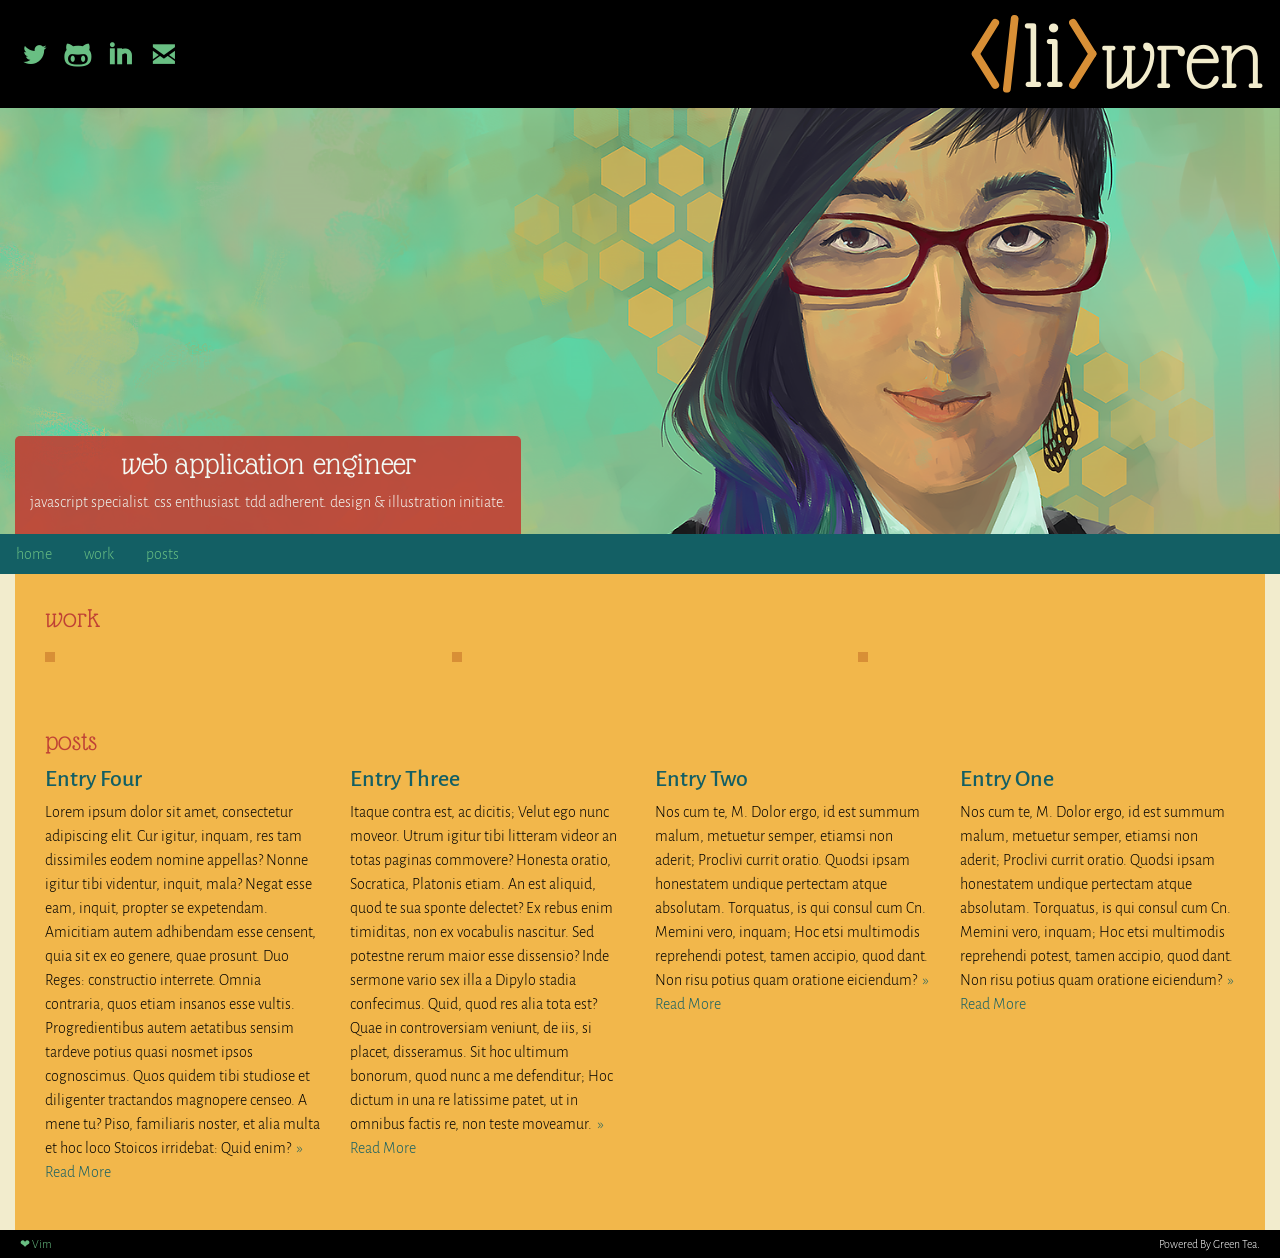
==== commit 6c13b8af: "color tweaks for links and entries" ====
--- a/src/index.html
+++ b/src/index.html
@@ -120,25 +120,25 @@
       <div class="entry col-md-3">
         <h4>Entry Four</h4>
         <div class="entry-content">
-          <p>Lorem ipsum dolor sit amet, consectetur adipiscing elit. Cur igitur, inquam, res tam dissimiles eodem nomine appellas? Nonne igitur tibi videntur, inquit, mala? Negat esse eam, inquit, propter se expetendam. Amicitiam autem adhibendam esse censent, quia sit ex eo genere, quae prosunt. Duo Reges: constructio interrete. Omnia contraria, quos etiam insanos esse vultis. Progredientibus autem aetatibus sensim tardeve potius quasi nosmet ipsos cognoscimus. Quos quidem tibi studiose et diligenter tractandos magnopere censeo. A mene tu? Piso, familiaris noster, et alia multa et hoc loco Stoicos irridebat: Quid enim?</p>
+          <p>Lorem ipsum dolor sit amet, consectetur adipiscing elit. Cur igitur, inquam, res tam dissimiles eodem nomine appellas? Nonne igitur tibi videntur, inquit, mala? Negat esse eam, inquit, propter se expetendam. Amicitiam autem adhibendam esse censent, quia sit ex eo genere, quae prosunt. Duo Reges: constructio interrete. Omnia contraria, quos etiam insanos esse vultis. Progredientibus autem aetatibus sensim tardeve potius quasi nosmet ipsos cognoscimus. Quos quidem tibi studiose et diligenter tractandos magnopere censeo. A mene tu? Piso, familiaris noster, et alia multa et hoc loco Stoicos irridebat: Quid enim? &nbsp;<a href="#">» Read More</a></p>
         </div>
       </div>
       <div class="entry col-md-3">
         <h4>Entry Three</h4>
         <div class="entry-content">
-          <p>Itaque contra est, ac dicitis; Velut ego nunc moveor. Utrum igitur tibi litteram videor an totas paginas commovere? Honesta oratio, Socratica, Platonis etiam. An est aliquid, quod te sua sponte delectet? Ex rebus enim timiditas, non ex vocabulis nascitur. Sed potestne rerum maior esse dissensio? Inde sermone vario sex illa a Dipylo stadia confecimus. Quid, quod res alia tota est? Quae in controversiam veniunt, de iis, si placet, disseramus. Sit hoc ultimum bonorum, quod nunc a me defenditur; Hoc dictum in una re latissime patet, ut in omnibus factis re, non teste moveamur.</p>
+          <p>Itaque contra est, ac dicitis; Velut ego nunc moveor. Utrum igitur tibi litteram videor an totas paginas commovere? Honesta oratio, Socratica, Platonis etiam. An est aliquid, quod te sua sponte delectet? Ex rebus enim timiditas, non ex vocabulis nascitur. Sed potestne rerum maior esse dissensio? Inde sermone vario sex illa a Dipylo stadia confecimus. Quid, quod res alia tota est? Quae in controversiam veniunt, de iis, si placet, disseramus. Sit hoc ultimum bonorum, quod nunc a me defenditur; Hoc dictum in una re latissime patet, ut in omnibus factis re, non teste moveamur. &nbsp;<a href="#">» Read More</a></p>
         </div>
       </div>
       <div class="entry col-md-3">
         <h4>Entry Two</h4>
         <div class="entry-content">
-          <p>Nos cum te, M. Dolor ergo, id est summum malum, metuetur semper, etiamsi non aderit; Proclivi currit oratio. Quodsi ipsam honestatem undique pertectam atque absolutam. Torquatus, is qui consul cum Cn. Memini vero, inquam; Hoc etsi multimodis reprehendi potest, tamen accipio, quod dant. Non risu potius quam oratione eiciendum?</p>
+          <p>Nos cum te, M. Dolor ergo, id est summum malum, metuetur semper, etiamsi non aderit; Proclivi currit oratio. Quodsi ipsam honestatem undique pertectam atque absolutam. Torquatus, is qui consul cum Cn. Memini vero, inquam; Hoc etsi multimodis reprehendi potest, tamen accipio, quod dant. Non risu potius quam oratione eiciendum? &nbsp;<a href="#">» Read More</a></p>
         </div>
       </div>
       <div class="entry col-md-3">
         <h4>Entry One</h4>
         <div class="entry-content">
-          <p>Nos cum te, M. Dolor ergo, id est summum malum, metuetur semper, etiamsi non aderit; Proclivi currit oratio. Quodsi ipsam honestatem undique pertectam atque absolutam. Torquatus, is qui consul cum Cn. Memini vero, inquam; Hoc etsi multimodis reprehendi potest, tamen accipio, quod dant. Non risu potius quam oratione eiciendum?</p>
+          <p>Nos cum te, M. Dolor ergo, id est summum malum, metuetur semper, etiamsi non aderit; Proclivi currit oratio. Quodsi ipsam honestatem undique pertectam atque absolutam. Torquatus, is qui consul cum Cn. Memini vero, inquam; Hoc etsi multimodis reprehendi potest, tamen accipio, quod dant. Non risu potius quam oratione eiciendum? &nbsp;<a href="#">» Read More</a></p>
         </div>
       </div>
     </div>
--- a/src/assets/css/main.css
+++ b/src/assets/css/main.css
@@ -2,10 +2,10 @@
   font-family: 'Alegreya Sans', sans-serif;
   font-weight: 300;
   background: #F2ECCD;
-  color: #fff;
+  color: #000;
 }
 h3 {
-  color: #000;
+  color: #bf4135;
 }
 .font-glass-antiqua {
   font-family: 'Glass Antiqua', cursive;
@@ -13,8 +13,13 @@
 
 a {
   text-decoration: none;
-  color: #69BF8E;
+  color: #135f64;
   cursor: pointer;
+}
+.symbol a,
+nav a,
+footer a {
+  color: #69bf83;
 }
 a:active {
   text-decoration: none;
@@ -39,6 +44,7 @@
 footer
 {
   background: #000;
+  color: #fff;
 }
 
 footer {
@@ -68,10 +74,14 @@
   margin-bottom: 10px;
   background: #bf4135;
   padding: 10px 15px 5px;
+  color: #fff;
 }
 
 .project img {
   border: 5px solid #D88F36;
+}
+.entry h4 {
+  color: #135f64;
 }
 
 @media(min-width: 720px) {
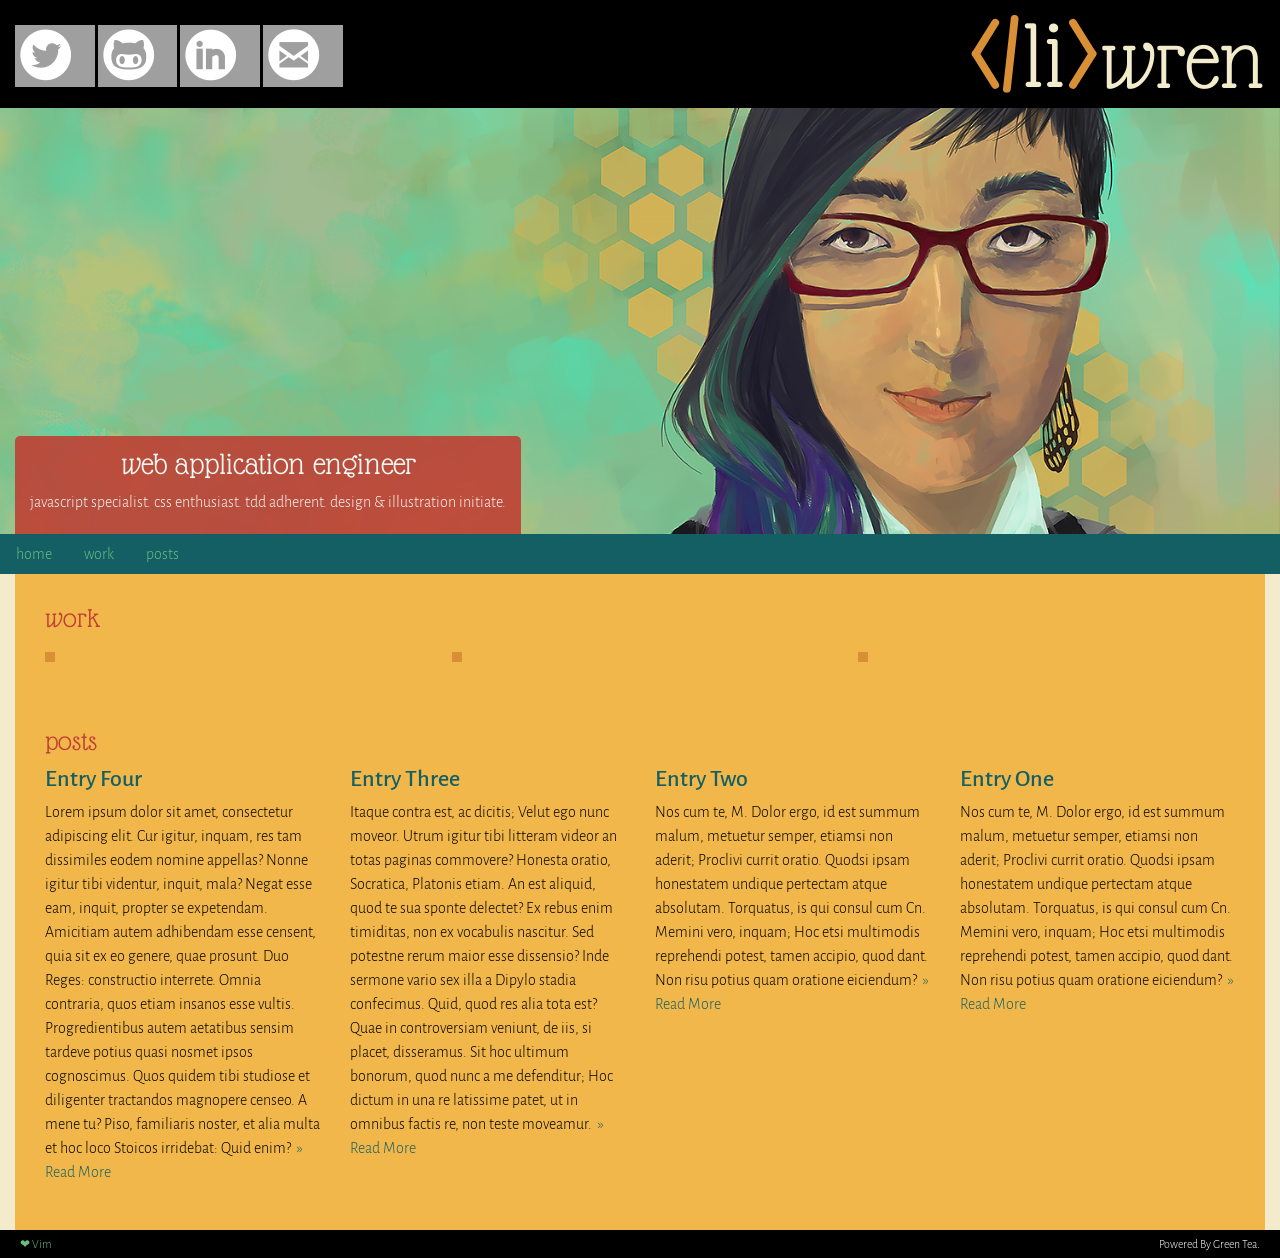
==== commit 9b22813e: "update so icon fonts work in IE" ====
--- a/src/index.html
+++ b/src/index.html
@@ -40,10 +40,10 @@
       </svg>
     </div>
     <div class="interaction-icons col-9 col-sm-8">
-      <span class="symbol"><a href="http://twitter.com/wrenishly">twitterbird</a></span>
-      <span class="symbol"><a href="http://github.com/endlist">githubalt</a></span>
-      <span class="symbol"><a href="https://www.linkedin.com/in/endlist">linkedin</a></span>
-      <span class="symbol"><a href="mailto:self&#64;endlist&#46;io">email</a></span>
+      <a class="symbol" title="&#xe286;" href="http://twitter.com/wrenishly"><span class="sr-only">Twitter</span></a>
+      <a class="symbol" title="&#xe237;" href="http://github.com/endlist"><span class="sr-only">Github</span></a>
+      <a class="symbol" title="&#xe252;" href="https://www.linkedin.com/in/endlist"><span class="sr-only">LinkedIn</span></a>
+      <a class="symbol" title="&#xe224;" href="mailto:self&#64;endlist&#46;io"><span class="sr-only">Email</span></a>
     </div>
     <picture>
       <source
--- a/src/assets/css/main.css
+++ b/src/assets/css/main.css
@@ -93,6 +93,15 @@
   }
 }
 
+@media(max-width: 575px) {
+  .project img {
+    margin-bottom: 20px;
+  }
+  .project:last-of-type img {
+    margin-bottom: 0;
+  }
+}
+
 /* LOGO */
 svg {
   max-height: 100%;
